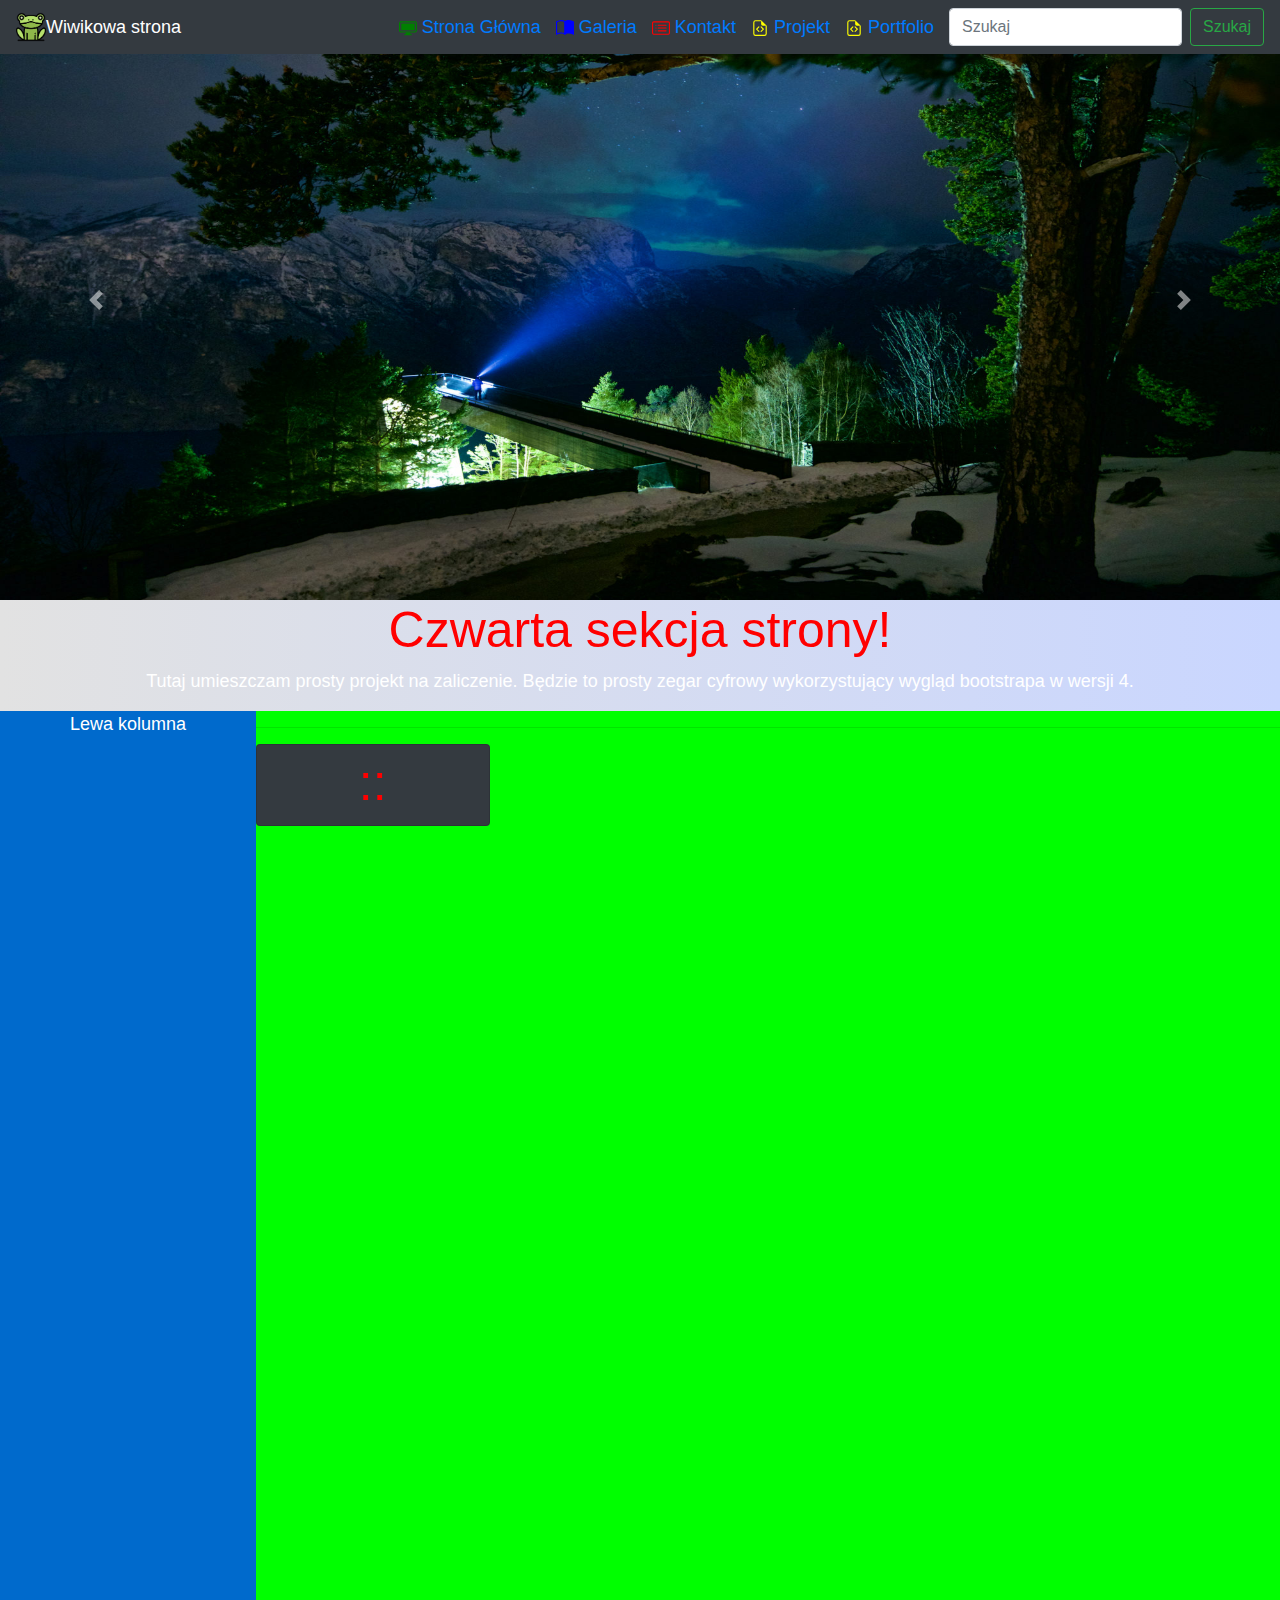
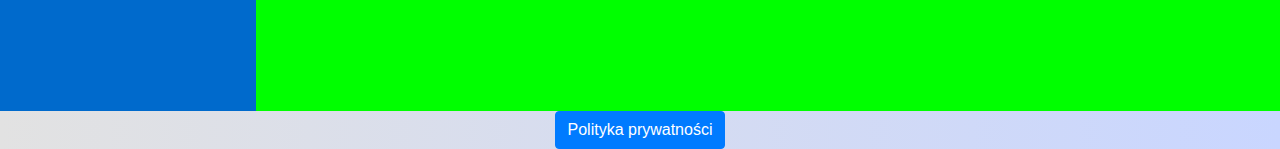
==== projekto.html @ df447c51 "Faza1" ====
<!doctype html>
<html ng-app="portfolioApp" ng-controller="GalleryListCtrl">
  <head>
  <meta name="viewport" content="width=device-width, initial-scale=1.0, maximum-scale=1.0" />
<title>Mój własy unikatowy tytuł</title>
<link rel="stylesheet" href="https://cdnjs.cloudflare.com/ajax/libs/twitter-bootstrap/4.0.0-beta.2/css/bootstrap.min.css" />
<script src="https://cdnjs.cloudflare.com/ajax/libs/jquery/3.1.1/jquery.min.js"></script>
<style>
body{
background: #C9D6FF;
background: -webkit-linear-gradient(to right, #E2E2E2, #C9D6FF);
background: linear-gradient(to right, #E2E2E2, #C9D6FF);
}
</style>

    <meta charset="utf-8">
    <meta name="viewport" content="width=device-width, initial-scale=1, shrink-to-fit=no">


    <link rel="stylesheet" href="https://stackpath.bootstrapcdn.com/bootstrap/4.4.1/css/bootstrap.min.css" integrity="sha384-Vkoo8x4CGsO3+Hhxv8T/Q5PaXtkKtu6ug5TOeNV6gBiFeWPGFN9MuhOf23Q9Ifjh" crossorigin="anonymous">
<title>Moj wlasny unikatowy tytul</title>
<link href="style.css" rel="stylesheet">
</head>
<body>
  <div id=”container.fluid”>

<nav class="navbar navbar-expand-lg navbar-dark bg-dark fixed-top">
<img src="img/frog.png" width="30" height="30"> Wiwikowa strona
  <a class="navbar-brand" href="#main-page"></a>
  <button class="navbar-toggler" type="button" data-toggle="collapse" data-target="#navbarSupportedContent" aria-controls="navbarSupportedContent" aria-expanded="false" aria-label="Toggle navigation">
    <span class="navbar-toggler-icon"></span>
  </button>

  <div class="collapse navbar-collapse" id="navbarSupportedContent" >
    <ul class="navbar-nav ml-auto">
      <li class="nav-item active">
        <a class=”btn btn-primary" href="index.html" title="Strona Główna ">
<svg class="bi bi-display-fill" width="1em" height="1em" viewBox="0 0 16 16" fill="currentColor" style="color:green" xmlns="http://www.w3.org/2000/svg">
  <path d="M5.75 13.5c.167-.333.25-.833.25-1.5h4c0 .667.083 1.167.25 1.5H11a.5.5 0 010 1H5a.5.5 0 010-1h.75z"/>
  <path fill-rule="evenodd" d="M13.991 3H2c-.325 0-.502.078-.602.145a.758.758 0 00-.254.302A1.46 1.46 0 001 4.01V10c0 .325.078.502.145.602.07.105.17.188.302.254a1.464 1.464 0 00.538.143L2.01 11H14c.325 0 .502-.078.602-.145a.758.758 0 00.254-.302 1.464 1.464 0 00.143-.538L15 9.99V4c0-.325-.078-.502-.145-.602a.757.757 0 00-.302-.254A1.46 1.46 0 0013.99 3zM14 2H2C0 2 0 4 0 4v6c0 2 2 2 2 2h12c2 0 2-2 2-2V4c0-2-2-2-2-2z" clip-rule="evenodd"/>
  <path d="M2 4h12v6H2z"/>
</svg>
		Strona Główna &nbsp;&nbsp;</a>
      </li>
      <li class="nav-item">
        <a class=”btn btn-primary” href="galeria.html" title="Galeria">
		<svg class="bi bi-book-half" width="1em" height="1em" viewBox="0 0 16 16" fill="currentColor" style="color:blue" xmlns="http://www.w3.org/2000/svg">
  <path fill-rule="evenodd" d="M3.214 1.072C4.813.752 6.916.71 8.354 2.146A.5.5 0 018.5 2.5v11a.5.5 0 01-.854.354c-.843-.844-2.115-1.059-3.47-.92-1.344.14-2.66.617-3.452 1.013A.5.5 0 010 13.5v-11a.5.5 0 01.276-.447L.5 2.5l-.224-.447.002-.001.004-.002.013-.006a5.017 5.017 0 01.22-.103 12.958 12.958 0 012.7-.869zM1 2.82v9.908c.846-.343 1.944-.672 3.074-.788 1.143-.118 2.387-.023 3.426.56V2.718c-1.063-.929-2.631-.956-4.09-.664A11.958 11.958 0 001 2.82z" clip-rule="evenodd"/>
  <path fill-rule="evenodd" d="M12.786 1.072C11.188.752 9.084.71 7.646 2.146A.5.5 0 007.5 2.5v11a.5.5 0 00.854.354c.843-.844 2.115-1.059 3.47-.92 1.344.14 2.66.617 3.452 1.013A.5.5 0 0016 13.5v-11a.5.5 0 00-.276-.447L15.5 2.5l.224-.447-.002-.001-.004-.002-.013-.006-.047-.023a12.582 12.582 0 00-.799-.34 12.96 12.96 0 00-2.073-.609z" clip-rule="evenodd"/>
</svg>
		Galeria &nbsp;&nbsp;</a>
      </li>
	  <li class="nav-item">
        <a  class=”btn btn-primary” href="kontakt.html" title="Kontakt">
		<svg class="bi bi-card-list" width="1em" height="1em" viewBox="0 0 16 16" fill="currentColor" style="color:red" xmlns="http://www.w3.org/2000/svg">
  <path fill-rule="evenodd" d="M14.5 3h-13a.5.5 0 00-.5.5v9a.5.5 0 00.5.5h13a.5.5 0 00.5-.5v-9a.5.5 0 00-.5-.5zm-13-1A1.5 1.5 0 000 3.5v9A1.5 1.5 0 001.5 14h13a1.5 1.5 0 001.5-1.5v-9A1.5 1.5 0 0014.5 2h-13z" clip-rule="evenodd"/>
  <path fill-rule="evenodd" d="M5 8a.5.5 0 01.5-.5h7a.5.5 0 010 1h-7A.5.5 0 015 8zm0-2.5a.5.5 0 01.5-.5h7a.5.5 0 010 1h-7a.5.5 0 01-.5-.5zm0 5a.5.5 0 01.5-.5h7a.5.5 0 010 1h-7a.5.5 0 01-.5-.5z" clip-rule="evenodd"/>
  <circle cx="3.5" cy="5.5" r=".5"/>
  <circle cx="3.5" cy="8" r=".5"/>
  <circle cx="3.5" cy="10.5" r=".5"/>
</svg>
		Kontakt &nbsp;&nbsp;</a>
      </li>
	  	  	  <li class="nav-item">
        <a class=”btn btn-primary”  href="projekto.html" title="Projekt">
		<svg class="bi bi-file-earmark-code" width="1em" height="1em" viewBox="0 0 16 16" fill="currentColor"  style="color:yellow" xmlns="http://www.w3.org/2000/svg">
  <path d="M4 1h5v1H4a1 1 0 00-1 1v10a1 1 0 001 1h8a1 1 0 001-1V6h1v7a2 2 0 01-2 2H4a2 2 0 01-2-2V3a2 2 0 012-2z"/>
  <path d="M9 4.5V1l5 5h-3.5A1.5 1.5 0 019 4.5z"/>
  <path fill-rule="evenodd" d="M8.646 6.646a.5.5 0 01.708 0l2 2a.5.5 0 010 .708l-2 2a.5.5 0 01-.708-.708L10.293 9 8.646 7.354a.5.5 0 010-.708zm-1.292 0a.5.5 0 00-.708 0l-2 2a.5.5 0 000 .708l2 2a.5.5 0 00.708-.708L5.707 9l1.647-1.646a.5.5 0 000-.708z" clip-rule="evenodd"/>
</svg>
		Projekt &nbsp;&nbsp;</a>
      </li>
	  	  	  	  	  <li class="nav-item">
        <a class=”btn btn-primary”  href="portfolio.html" title="Potrfolio">
		<svg class="bi bi-file-earmark-code" width="1em" height="1em" viewBox="0 0 16 16" fill="currentColor"  style="color:yellow" xmlns="http://www.w3.org/2000/svg">
  <path d="M4 1h5v1H4a1 1 0 00-1 1v10a1 1 0 001 1h8a1 1 0 001-1V6h1v7a2 2 0 01-2 2H4a2 2 0 01-2-2V3a2 2 0 012-2z"/>
  <path d="M9 4.5V1l5 5h-3.5A1.5 1.5 0 019 4.5z"/>
  <path fill-rule="evenodd" d="M8.646 6.646a.5.5 0 01.708 0l2 2a.5.5 0 010 .708l-2 2a.5.5 0 01-.708-.708L10.293 9 8.646 7.354a.5.5 0 010-.708zm-1.292 0a.5.5 0 00-.708 0l-2 2a.5.5 0 000 .708l2 2a.5.5 0 00.708-.708L5.707 9l1.647-1.646a.5.5 0 000-.708z" clip-rule="evenodd"/>
</svg>
		Portfolio &nbsp;&nbsp;</a>
      </li>

    </ul>
    <form class="form-inline my-2 my-lg-0">
      <input class="form-control mr-sm-2" type="search" placeholder="Szukaj" aria-label="Szukaj">
      <button class="btn btn-outline-success my-2 my-sm-0" type="submit">Szukaj</button>
    </form>
  </div>
</nav>

<div id="carouselExampleControls" class="carousel slide" data-ride="carousel">
  <div class="carousel-inner">
    <div class="carousel-item active">
      <img class="d-block w-100" src="img/pokaz2.jpg" width="600" height="600" alt="First slide">
    </div>
    <div class="carousel-item">
      <img class="d-block w-100" src="img/pokaz1.jpg" width="600" height="600" alt="Second slide">
    </div>
    <div class="carousel-item">
      <img class="d-block w-100" src="img/pokaz3.jpg" width="600" height="600" alt="Third slide">
    </div>
    <div class="carousel-item">
      <img class="d-block w-100" src="img/pokaz4.jpg" width="600" height="600" alt="Third slide">
    </div>
  </div>
  <a class="carousel-control-prev" href="#carouselExampleControls" role="button" data-slide="prev">
    <span class="carousel-control-prev-icon" aria-hidden="true"></span>
    <span class="sr-only">Previous</span>
  </a>
  <a class="carousel-control-next" href="#carouselExampleControls" role="button" data-slide="next">
    <span class="carousel-control-next-icon" aria-hidden="true"></span>
    <span class="sr-only">Next</span>
  </a>
</div>


</header>
<section class=”jumbotron”>
<div class=”container”>
<h1>Czwarta sekcja strony!</h1>
<p>
Tutaj umieszczam prosty projekt na zaliczenie. Będzie to prosty zegar cyfrowy wykorzystujący wygląd bootstrapa w wersji 4.

</p>
</div>
</section>

<main>
  <div id="col-left">Lewa kolumna</div>
  
  <div id="col-center">
<div class="clearfix"></div><hr />
<div class="row">

<div class="col-md-3">
<div class="card bg-dark text-white">
<h3 class="card-title text-center">
<div class="d-flex flex-wrap justify-content-center mt-2">
<a><span class="badge hours"></span></a> :
<a><span class="badge min"></span></a> :
<a><span class="badge sec"></span></a>
</div>
</h3>
</div>
</div>


</div>
</div>

<script>
$(document).ready(function() {
setInterval( function() {
var hours = new Date().getHours();
$(".hours").html(( hours < 10 ? "0" : "" ) + hours);
}, 1000);
setInterval( function() {
var minutes = new Date().getMinutes();
$(".min").html(( minutes < 10 ? "0" : "" ) + minutes);
},1000);
setInterval( function() {
var seconds = new Date().getSeconds();
$(".sec").html(( seconds < 10 ? "0" : "" ) + seconds);
},1000);
});
</script>
  </div>
</main>
</section>
<footer>
<div class=”container”><button type="button" class="btn btn-primary" data-toggle="modal" data-target="#exampleModal">
  Polityka prywatności
</button> </container>
</footer>

<!-- Modal -->
<div class="modal fade" id="exampleModal" tabindex="-1" role="dialog" aria-labelledby="exampleModalLabel" aria-hidden="true">
  <div class="modal-dialog" role="document">
    <div class="modal-content">
      <div class="modal-header">
        <h5 class="modal-title" id="exampleModalLabel">Tytuł modala</h5>
        <button type="button" class="close" data-dismiss="modal" aria-label="Close">
          <span aria-hidden="true">&times;</span>
        </button>
      </div>
      <div class="modal-body" class="cialko">
        <p>
        Lorem Ipsum is simply dummy text of the printing and typesetting industry. Lorem Ipsum has been the industry's standard dummy text ever since the 1500s, when an unknown printer took a galley of type and scrambled it to make a type specimen book. It has survived not only five centuries, but also the leap into electronic typesetting, remaining essentially unchanged. It was popularised in the 1960s with the release of Letraset sheets containing Lorem Ipsum passages, and more recently with desktop publishing software like Aldus PageMaker including versions of Lorem Ipsum.
      </p>
      </div>
      <div class="modal-footer">
        <button type="button" class="btn btn-secondary btn-lg" data-dismiss="modal">Zamknij</button>
        <button type="button" class="btn btn-primary btn-sm">Zapsz zmiany</button>
      </div>
    </div>
  </div>
</div>


   <!-- Optional JavaScript -->
    <!-- jQuery first, then Popper.js, then Bootstrap JS -->
    <script src="js/jquery.min.js"></script>
    <script src="https://cdn.jsdelivr.net/npm/popper.js@1.16.0/dist/umd/popper.min.js" integrity="sha384-Q6E9RHvbIyZFJoft+2mJbHaEWldlvI9IOYy5n3zV9zzTtmI3UksdQRVvoxMfooAo" crossorigin="anonymous"></script>
    <script src="https://stackpath.bootstrapcdn.com/bootstrap/4.4.1/js/bootstrap.min.js" integrity="sha384-wfSDF2E50Y2D1uUdj0O3uMBJnjuUD4Ih7YwaYd1iqfktj0Uod8GCExl3Og8ifwB6" crossorigin="anonymous"></script>
</body>
</html>
---- style.css ----
body {
font-family:  Lobster, Titan One, Helvetica, Arial, Geneva;
font-size:18px;
 color: #ffffff;
 background-color:#000000;
 margin: 0px;
text-align: center;
}

#col-left {
font-family: Titan One, Helvetica, Arial, Geneva;
background-color:#006acc;
width: 20%;
height: 1000px;
float: left;
}
#col-center {
  background-color:#00ff00;
  width: 80%;
  height: 1000px;
  float: right;

}

h1,h2,h3,h4,h5,h6{
font-family: 'Oswald', sans-serif;
  color:red;
font-size: 50px;

header {
  display: block;
  width: 100%;
  height: 75px;
  text-align: left;
position:relative; }

nav
{
display: block;
width: 100%;
text-align: left;
background-color:#ff0000;
}

main {
width: 100%;
height: 25%;
overflow:hidden;
}

footer {
  background-color:#66ccbb;
  width: 100%;
  height: 50px;
clear: both;
}

#container {
 position: relative;
margin: auto;
 width: 1078px;
 height: auto;
 overflow: hidden;
border: 1px solid #ffffff;
}

#logo {
 position: absolute;
  top:10px; left:10px;
 width: 200px;
 height: 400px;
 border: 2px dotted #000000;
}

#logo img {
max-height:100px;
}

#table {
	border: 1px solid black;
}

th {
	background-color: #808080;
}


	tr:nth-child(2n+1) {
  background-color: #708090;
}

h5
{
  color: black;
}

p
{
  color: silver;
}


.nav-item
{
border-style: none;
margin: 5px;
padding: 0px 200px 0px 200px;
}

.glyphicon {
color: #ff0000;
} 
.carousel img
{
  height: 225px;
  width: 225px;
   margin: auto;
}
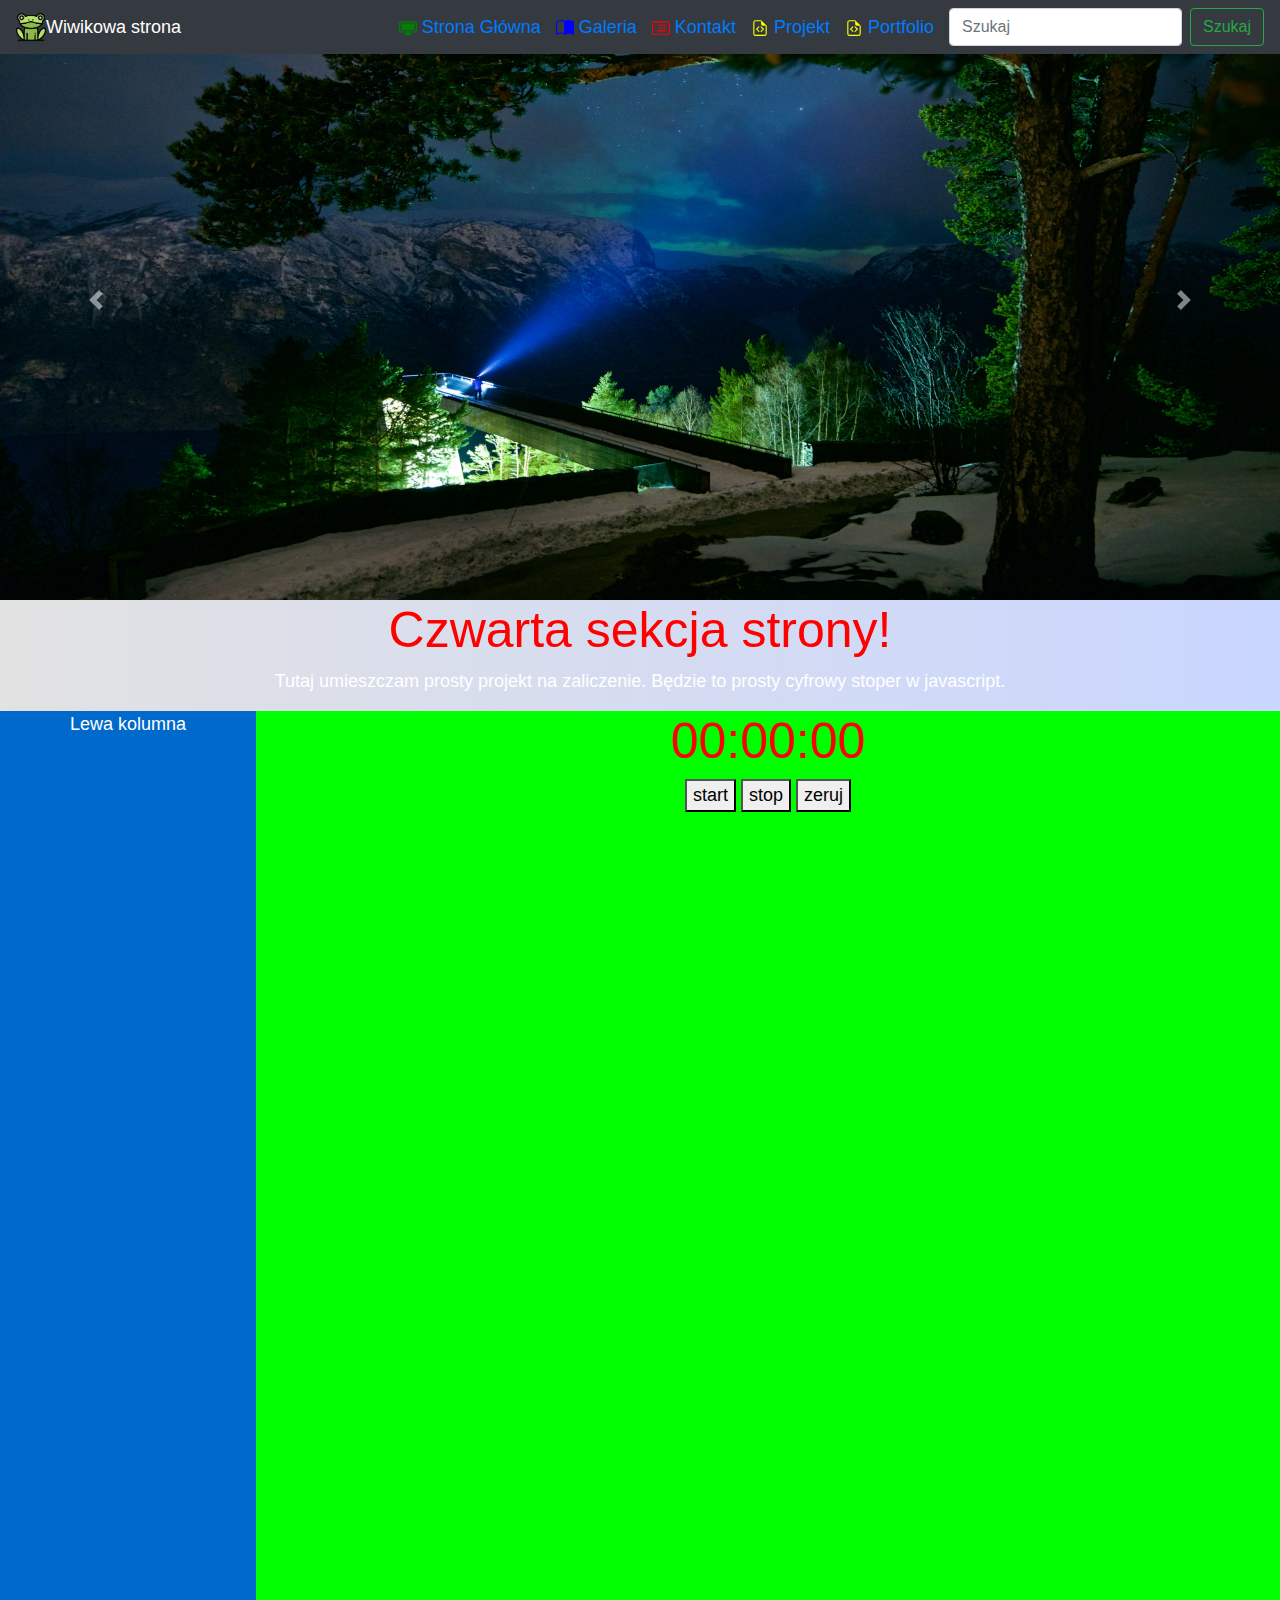
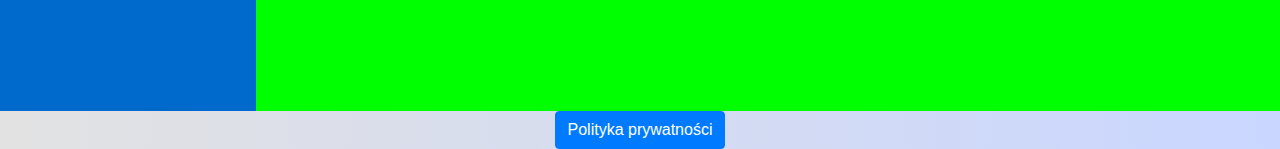
==== commit 0a4ab765: "3" ====
--- a/projekto.html
+++ b/projekto.html
@@ -117,9 +117,9 @@
 </header>
 <section class=”jumbotron”>
 <div class=”container”>
-<h1>Czwarta sekcja strony!</h1>
+<h2>Czwarta sekcja strony!</h2>
 <p>
-Tutaj umieszczam prosty projekt na zaliczenie. Będzie to prosty zegar cyfrowy wykorzystujący wygląd bootstrapa w wersji 4.
+Tutaj umieszczam prosty projekt na zaliczenie. Będzie to prosty cyfrowy stoper w javascript.
 
 </p>
 </div>
@@ -127,44 +127,22 @@
 
 <main>
   <div id="col-left">Lewa kolumna</div>
-  
+
   <div id="col-center">
-<div class="clearfix"></div><hr />
-<div class="row">
-
-<div class="col-md-3">
-<div class="card bg-dark text-white">
-<h3 class="card-title text-center">
-<div class="d-flex flex-wrap justify-content-center mt-2">
-<a><span class="badge hours"></span></a> :
-<a><span class="badge min"></span></a> :
-<a><span class="badge sec"></span></a>
-</div>
-</h3>
-</div>
-</div>
-
-
-</div>
-</div>
-
-<script>
-$(document).ready(function() {
-setInterval( function() {
-var hours = new Date().getHours();
-$(".hours").html(( hours < 10 ? "0" : "" ) + hours);
-}, 1000);
-setInterval( function() {
-var minutes = new Date().getMinutes();
-$(".min").html(( minutes < 10 ? "0" : "" ) + minutes);
-},1000);
-setInterval( function() {
-var seconds = new Date().getSeconds();
-$(".sec").html(( seconds < 10 ? "0" : "" ) + seconds);
-},1000);
-});
-</script>
-  </div>
+
+
+  <h1><time>00:00:00</time></h1>
+<button id="start">start</button>
+<button id="stop">stop</button>
+<button id="zeruj">zeruj</button>
+
+
+
+
+
+
+</div>
+
 </main>
 </section>
 <footer>
@@ -199,6 +177,54 @@
 
    <!-- Optional JavaScript -->
     <!-- jQuery first, then Popper.js, then Bootstrap JS -->
+	<script>
+var h1 = document.getElementsByTagName('h1')[0],
+  start = document.getElementById('start'),
+  stop = document.getElementById('stop'),
+  zeruj = document.getElementById('zeruj'),
+  seconds = 0,
+  minutes = 0,
+  hours = 0,
+  t;
+
+function add() {
+  seconds++;
+  if (seconds >= 60) {
+    seconds = 0;
+    minutes++;
+    if (minutes >= 60) {
+      minutes = 0;
+      hours++;
+    }
+  }
+
+  h1.textContent = (hours ? (hours > 9 ? hours : "0" + hours) : "00") + ":" + (minutes ? (minutes > 9 ? minutes : "0" + minutes) : "00") + ":" + (seconds > 9 ? seconds : "0" + seconds);
+
+  timer();
+}
+
+function timer() {
+  t = setTimeout(add, 1000);
+}
+timer();
+
+
+/* Start */
+start.onclick = timer;
+
+/* Stop*/
+stop.onclick = function() {
+  clearTimeout(t);
+}
+
+/* Zeruj */
+zeruj.onclick = function() {
+  h1.textContent = "00:00:00";
+  seconds = 0;
+  minutes = 0;
+  hours = 0;
+}
+</script>
     <script src="js/jquery.min.js"></script>
     <script src="https://cdn.jsdelivr.net/npm/popper.js@1.16.0/dist/umd/popper.min.js" integrity="sha384-Q6E9RHvbIyZFJoft+2mJbHaEWldlvI9IOYy5n3zV9zzTtmI3UksdQRVvoxMfooAo" crossorigin="anonymous"></script>
     <script src="https://stackpath.bootstrapcdn.com/bootstrap/4.4.1/js/bootstrap.min.js" integrity="sha384-wfSDF2E50Y2D1uUdj0O3uMBJnjuUD4Ih7YwaYd1iqfktj0Uod8GCExl3Og8ifwB6" crossorigin="anonymous"></script>
